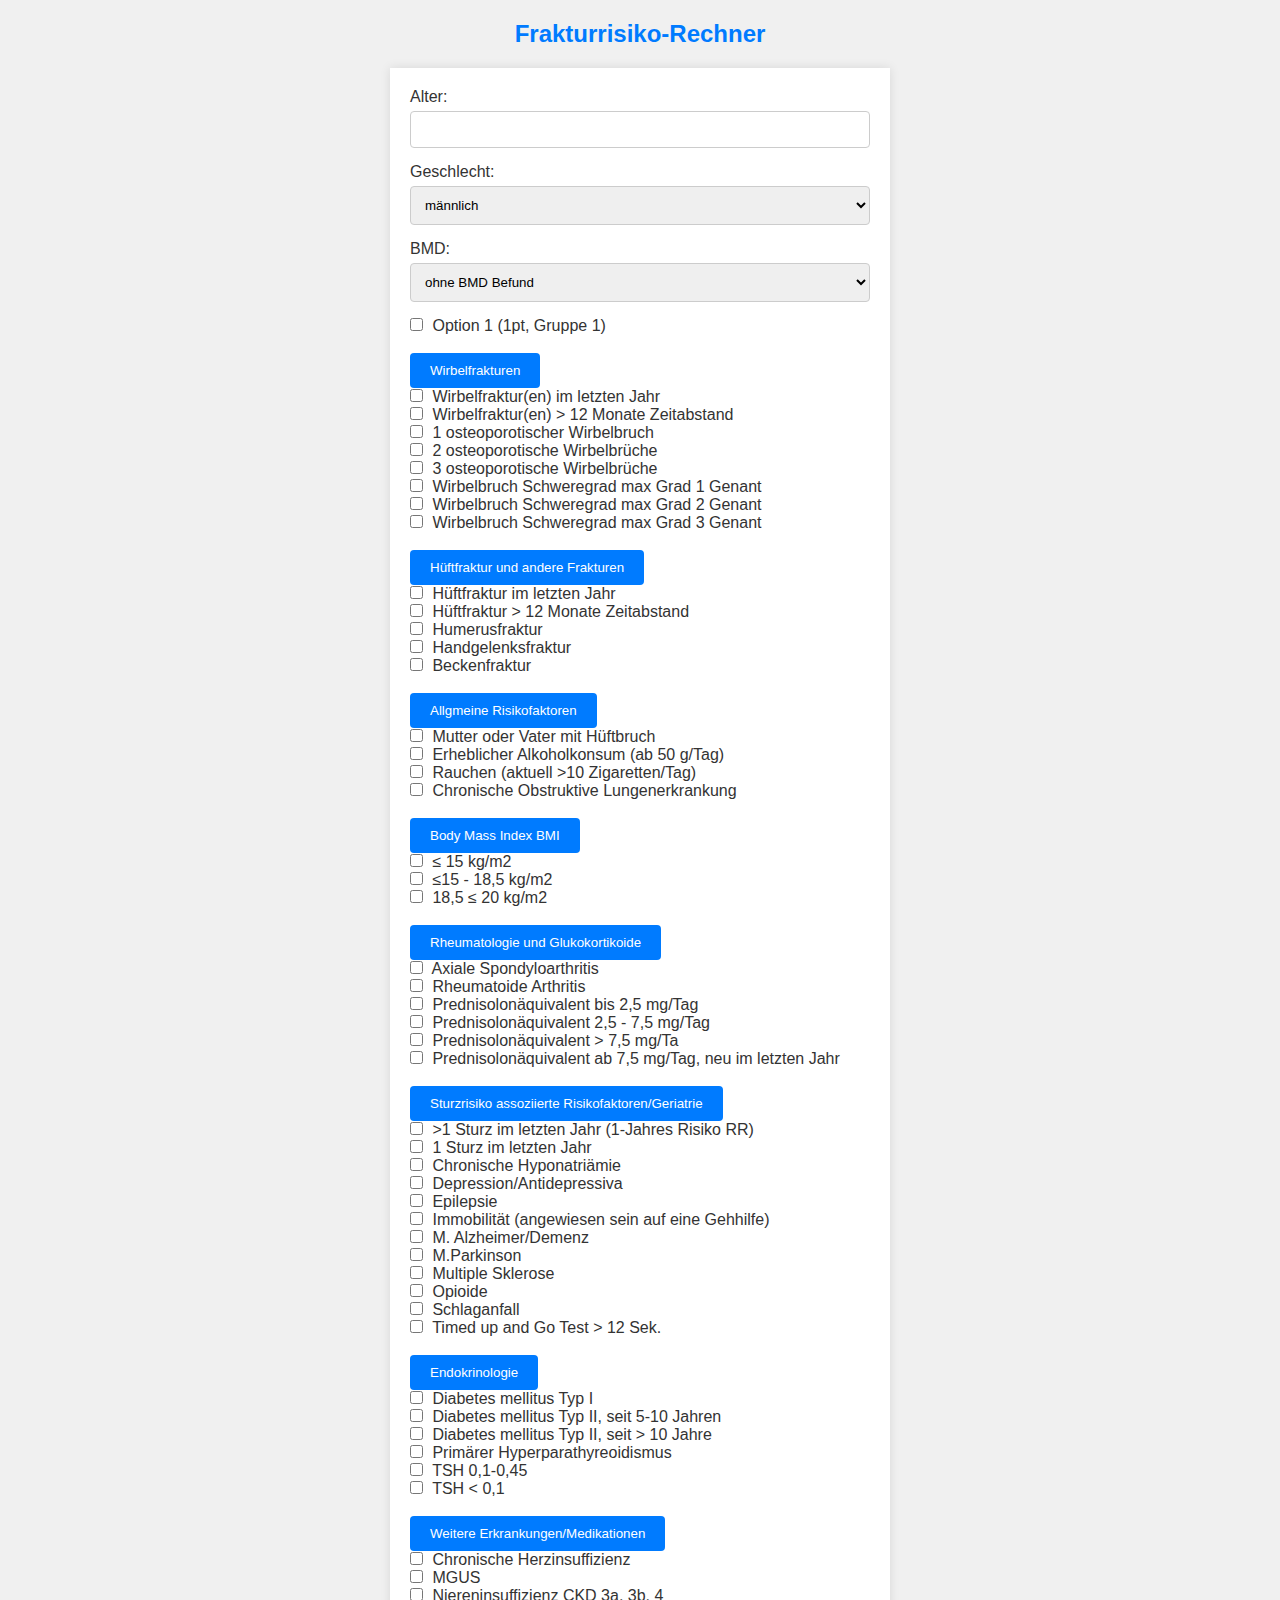
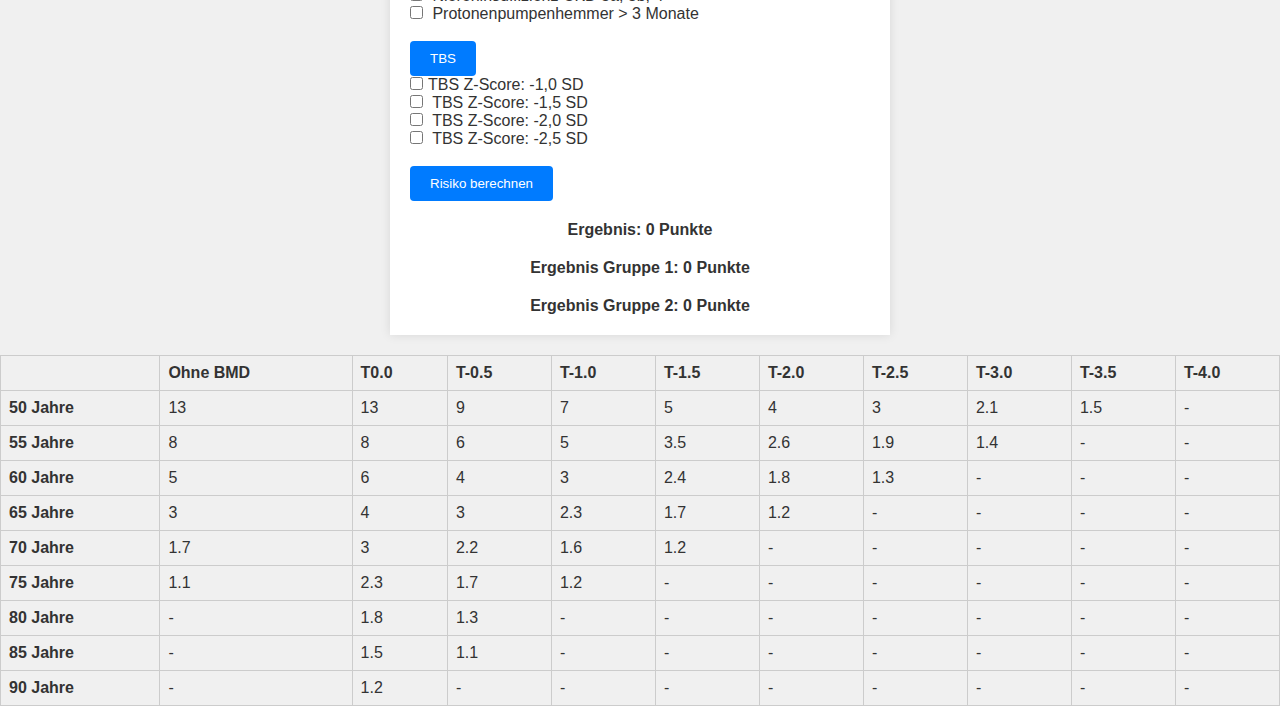
==== index.html @ 5275457f "initial commit" ====
<!DOCTYPE html>
<html lang="de">
<head>
    <meta charset="UTF-8">
    <meta name="viewport" content="width=device-width, initial-scale=1.0">
    <title>Frakturrisiko-Rechner</title>
    <link rel="stylesheet" href="styles/main.css">
    <script src="scripts/main.js"></script>
</head>
<body>
    <h1>Frakturrisiko-Rechner</h1>

    <form id="riskCalculator">
        <label for="age">Alter:</label>
        <input type="number" id="age" required><br>

        <label for="gender">Geschlecht:</label>
        <select id="gender" name="gender">
            <option value="male">männlich</option>
            <option value="female">weiblich</option>
        </select><br>

        <label for="BMD">BMD:</label>
        <select id="BMD" name="BMD">
            <option value="NA">ohne BMD Befund</option>
            <option value="0.0">T >0.0</option>
            <option value="-0.5">T -0.5</option>
            <option value="-1">T -1.0</option>
            <option value="-1.5">T -1.5</option>
            <option value="-2">T -2.0</option>
            <option value="-2.5">T -2.5</option>
            <option value="-3">T -3.0</option>
            <option value="-3.5">T -3.5</option>
            <option value="-4">T -4.0</option>
        </select><br>

        <input type="checkbox" data-points="1" data-group="1"> Option 1 (1pt, Gruppe 1) <br><br>

        <button type="button" onclick="toggleContainer('container1')">Wirbelfrakturen</button> <br>
        <div class="container" id="container1">
            <input type="checkbox" id="option1" data-points="2.9" data-group="1" > Wirbelfraktur(en) im letzten Jahr<br>
            <input type="checkbox" id="option?" data-points="?" data-group="1" > Wirbelfraktur(en) > 12 Monate Zeitabstand <br>
            <input type="checkbox" id="option2" data-points="2.0" data-group="1"> 1 osteoporotischer Wirbelbruch<br>
            <input type="checkbox" id="option3" data-points="2.9" data-group="1" > 2 osteoporotische Wirbelbrüche<br>
            <input type="checkbox" id="option4" data-points="5.0" data-group="1"> 3 osteoporotische Wirbelbrüche<br>
            <input type="checkbox" id="option5" data-points="2.0" data-group="1"> Wirbelbruch Schweregrad max Grad 1 Genant<br>
            <input type="checkbox" id="option6" data-points="2.9" data-group="1"> Wirbelbruch Schweregrad max Grad 2 Genant<br>
            <input type="checkbox" id="option7" data-points="5.0" data-group="1"> Wirbelbruch Schweregrad max Grad 3 Genant<br><br>
        </div>

        <button type="button" onclick="toggleContainer('container2')">Hüftfraktur und andere Frakturen</button> <br>
        <div class="container" id="container2">
            <input type="checkbox" id="option1" data-points="4.2" data-group="2" > Hüftfraktur im letzten Jahr<br>
            <input type="checkbox" id="option2" data-points="2.5" data-group="2" > Hüftfraktur > 12 Monate Zeitabstand<br>
            <input type="checkbox" id="option3" data-points="1.7" data-group="2" > Humerusfraktur<br>
            <input type="checkbox" id="option4" data-points="1.6" data-group="2" > Handgelenksfraktur<br>
            <input type="checkbox" id="option5" data-points="1.7" data-group="2" > Beckenfraktur<br><br>
        </div>

        <!-- ... Allgmeine Risikofaktoren ... -->
        <button type="button" onclick="toggleContainer('container3')">Allgmeine Risikofaktoren</button> <br>
        <div class="container" id="container3">
            <input type="checkbox" id="option1" data-points="12" data-group="3" > Mutter oder Vater mit Hüftbruch <br>
            <input type="checkbox" id="option2" data-points="1.9" data-group="3"  > Erheblicher Alkoholkonsum (ab 50 g/Tag)<br>
            <input type="checkbox" id="option3" data-points="1.5" data-group="3" > Rauchen (aktuell >10 Zigaretten/Tag) <br>
            <input type="checkbox" id="option4" data-points="1.3" data-group="3" > Chronische Obstruktive Lungenerkrankung<br><br>
        </div>

        <!-- ? -->
        <button type="button" onclick="toggleContainer('container4')">Body Mass Index BMI</button> <br>
        <div class="container" id="container4">
            <input type="checkbox" id="option5" data-points="2.2" data-group="4" > ≤ 15 kg/m2<br>
            <input type="checkbox" id="option6" data-points="1.7" data-group="4" > ≤15 - 18,5 kg/m2<br>
            <input type="checkbox" id="option7" data-points="1.3" data-group="4" > 18,5 ≤ 20 kg/m2<br><br>
        </div>

        <!-- ... Rheumatologie und Glukokortikoide ... -->
        <button type="button" onclick="toggleContainer('container5')">Rheumatologie und Glukokortikoide</button> <br>
        <div class="container" id="container5">
            <input type="checkbox" id="option1" data-points="1.6" data-group="5" > Axiale Spondyloarthritis <br>
            <input type="checkbox" id="option2" data-points="2.7" data-group="5" > Rheumatoide Arthritis<br>
            <input type="checkbox" id="option3" data-points="1.3" data-group="5" > Prednisolonäquivalent bis 2,5 mg/Tag <br>
            <input type="checkbox" id="option4" data-points="2.3" data-group="5" > Prednisolonäquivalent 2,5 - 7,5 mg/Tag <br>
            <input type="checkbox" id="option5" data-points="4.0" data-group="5" > Prednisolonäquivalent > 7,5 mg/Ta<br>
            <input type="checkbox" id="option6" data-points="4.9" data-group="5" > Prednisolonäquivalent ab 7,5 mg/Tag, neu im letzten Jahr<br><br>
        </div>

        <!-- ... Sturzrisiko assoziierte Risikofaktoren/Geriatrie ... -->
        <button type="button" onclick="toggleContainer('container6')">Sturzrisiko assoziierte Risikofaktoren/Geriatrie </button> <br>
        <div class="container" id="container6">
            <input type="checkbox" id="option1" data-points="1.9" data-group="6" > >1 Sturz im letzten Jahr (1-Jahres Risiko RR)  <br>
            <input type="checkbox" id="option2" data-points="1.6" data-group="6" > 1 Sturz im letzten Jahr<br>
            <input type="checkbox" id="option3" data-points="1.4" data-group="6" > Chronische Hyponatriämie<br>
            <input type="checkbox" id="option4" data-points="1.3" data-group="6" > Depression/Antidepressiva<br>
            <input type="checkbox" id="option5" data-points="1.2" data-group="6" > Epilepsie <br>
            <input type="checkbox" id="option6" data-points="1.7" data-group="6" > Immobilität (angewiesen sein auf eine Gehhilfe)<br>
            <input type="checkbox" id="option7" data-points="1.6" data-group="6" > M. Alzheimer/Demenz<br>
            <input type="checkbox" id="option8" data-points="1.7" data-group="6" > M.Parkinson<br>
            <input type="checkbox" id="option9" data-points="2.1" data-group="6" > Multiple Sklerose<br>
            <input type="checkbox" id="option10" data-points="1.4" data-group="6" > Opioide<br>
            <input type="checkbox" id="option10" data-points="1.6" data-group="6" > Schlaganfall <br>
            <input type="checkbox" id="option10" data-points="1.8" data-group="6" > Timed up and Go Test > 12 Sek. <br><br>
        </div>

        <!-- ... Endokrinologie ... -->
        <button type="button" onclick="toggleContainer('container7')">Endokrinologie</button> <br>
        <div class="container" id="container7">
            <input type="checkbox" id="option1" data-points="2.5" data-group="7" > Diabetes mellitus Typ I <br>
            <input type="checkbox" id="option2" data-points="1.2" data-group="7" > Diabetes mellitus Typ II, seit 5-10 Jahren<br>
            <input type="checkbox" id="option3" data-points="1.6" data-group="7" > Diabetes mellitus Typ II, seit > 10 Jahre<br>
            <input type="checkbox" id="option4" data-points="2.2" data-group="7" > Primärer Hyperparathyreoidismus<br>
            <input type="checkbox" id="option5" data-points="2.7" data-group="7" > TSH 0,1-0,45<br>
            <input type="checkbox" id="option6" data-points="1.7" data-group="7" > TSH &lt; 0,1<br><br>
        </div>


        <!-- ... Weitere Erkrankungen/Medikationen ... -->
        <button type="button" onclick="toggleContainer('container8')">Weitere Erkrankungen/Medikationen</button> <br>
        <div class="container" id="container8">
            <input type="checkbox" id="option1" data-points="1.5" data-group="8" > Chronische Herzinsuffizienz <br>
            <input type="checkbox" id="option2" data-points="2.0" data-group="8" > MGUS <br>
            <input type="checkbox" id="option3" data-points="1.6" data-group="8" > Niereninsuffizienz CKD 3a, 3b, 4<br>
            <input type="checkbox" id="option4" data-points="1.4" data-group="8" > Protonenpumpenhemmer > 3 Monate<br><br>
        </div>

        <!-- ... TBS ... -->
        <button type="button" onclick="toggleContainer('container9')">TBS</button> <br>
        <div class="container" id="container9">
            <input type="checkbox" id="option1" data-points="1.3" data-group="9" >TBS Z-Score: -1,0 SD <br>
            <input type="checkbox" id="option2" data-points="1.4" data-group="9" > TBS Z-Score: -1,5 SD <br>
            <input type="checkbox" id="option3" data-points="1.6" data-group="9" > TBS Z-Score: -2,0 SD<br>
            <input type="checkbox" id="option4" data-points="1.8" data-group="9" > TBS Z-Score: -2,5 SD <br><br>
        </div>

        <button type="button" onclick="updatePoints()">Risiko berechnen</button>
        <p>Ergebnis: <span id="resultSpan">0</span> Punkte</p>

        <p>Ergebnis Gruppe 1: <span id="resultSpan1">0</span> Punkte</p>
        <p>Ergebnis Gruppe 2: <span id="resultSpan2">0</span> Punkte</p>

    </form>

    <table id="matrixTable" border="1">
        <!-- Hier wird Ihre Matrix eingefügt -->
    </table>
</body>
</html>
---- styles/main.css ----
/* Resetting default browser styles for consistency */
body, h1, p, form, label, select, input, button {
    margin: 0;
    padding: 0;
    box-sizing: border-box;
}

/* Set a background color and font for the entire page */
body {
    font-family: Arial, sans-serif;
    background-color: #f0f0f0;
    color: #333;
}

/* Style the header (h1) */
h1 {
    font-size: 24px;
    color: #007bff;
    padding: 20px;
    text-align: center;
}

/* Style the form container */
form {
    max-width: 500px;
    margin: 0 auto;
    padding: 20px;
    background-color: #fff;
    box-shadow: 0 0 10px rgba(0, 0, 0, 0.1);
}

/* Style labels for form elements */
label {
    display: block;
    margin-bottom: 5px;
}

/* Style form inputs */
input[type="number"],
select {
    width: 100%;
    padding: 10px;
    margin-bottom: 15px;
    border: 1px solid #ccc;
    border-radius: 4px;
}

/* Style checkboxes and their labels */
input[type="checkbox"] {
    margin-right: 5px;
}

/* Style buttons */
button {
    background-color: #007bff;
    color: #fff;
    padding: 10px 20px;
    border: none;
    border-radius: 4px;
    cursor: pointer;
}

/* Style the result paragraph */
p {
    font-weight: bold;
    text-align: center;
    margin-top: 20px;
}

/* Style the table */
table {
    width: 100%;
    border-collapse: collapse;
    margin-top: 20px;
}

table, th, td {
    border: 1px solid #ccc;
}

th, td {
    padding: 8px;
    text-align: left;
}
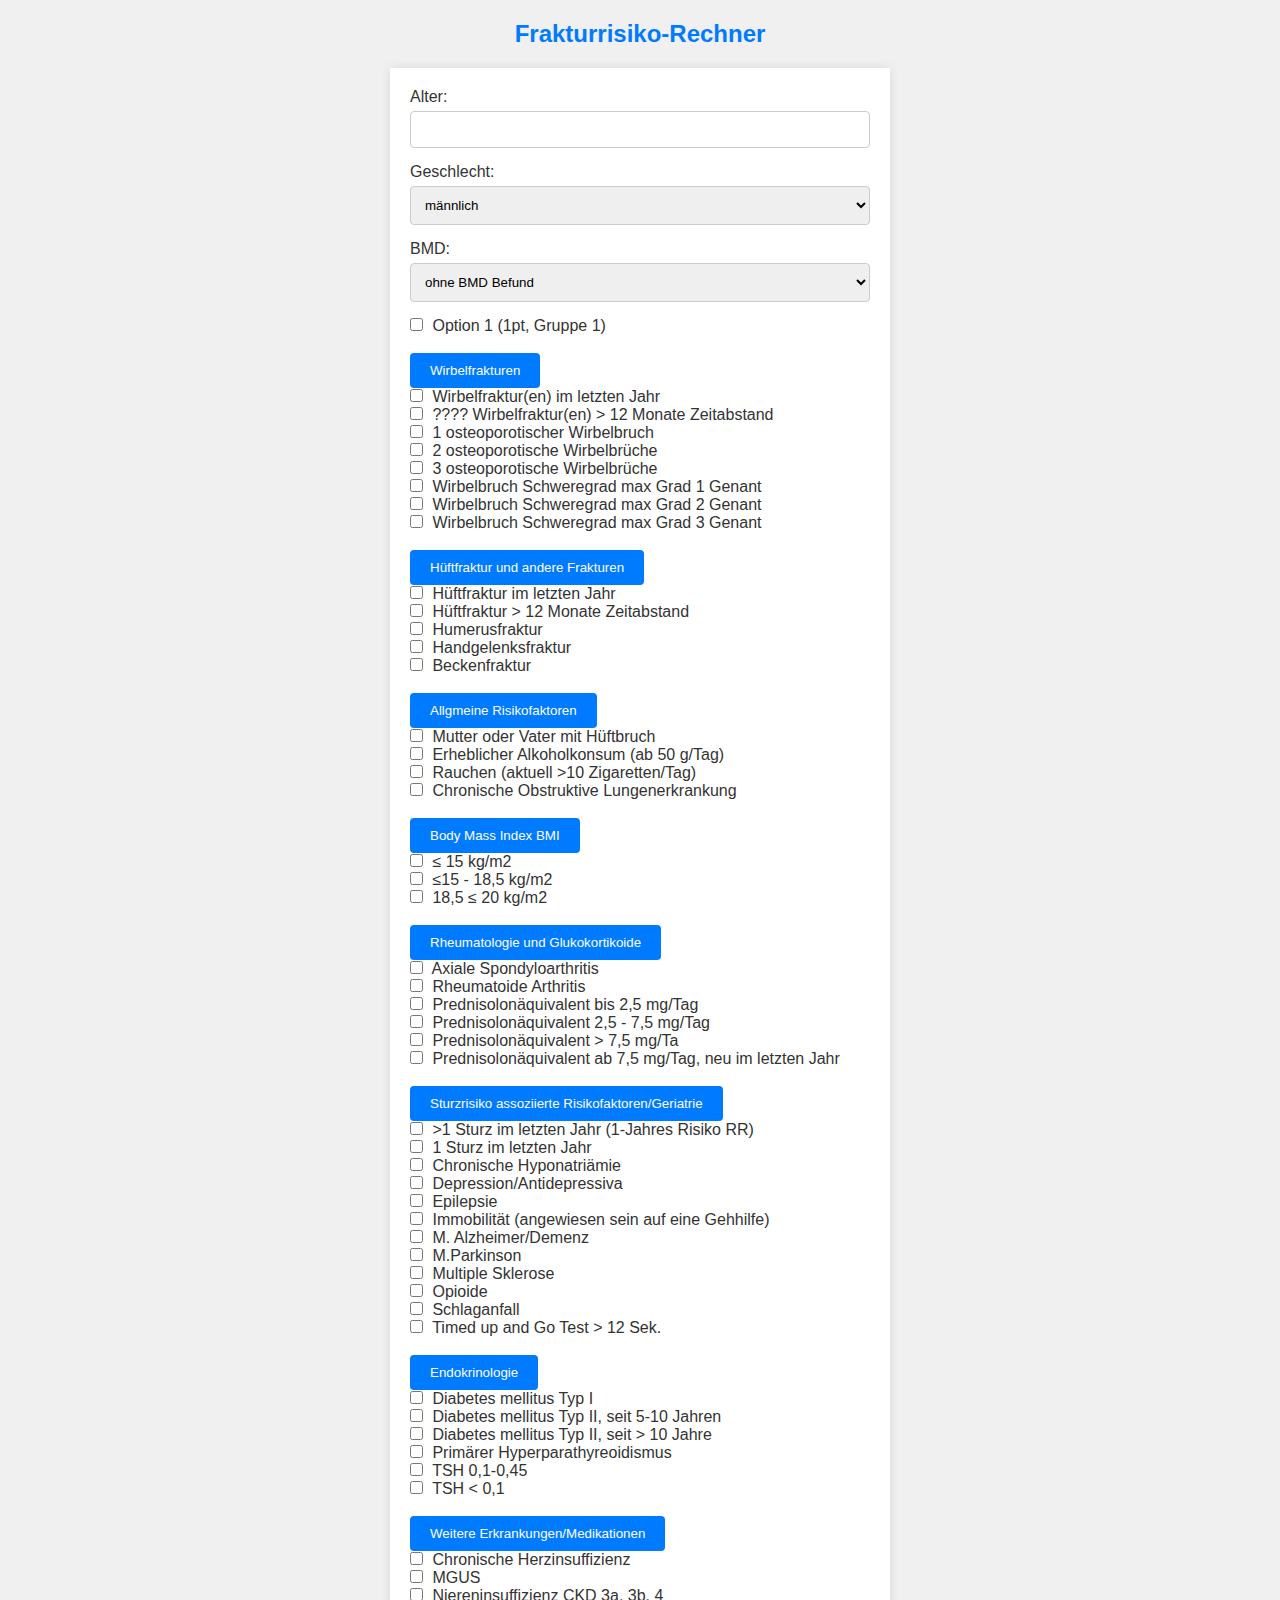
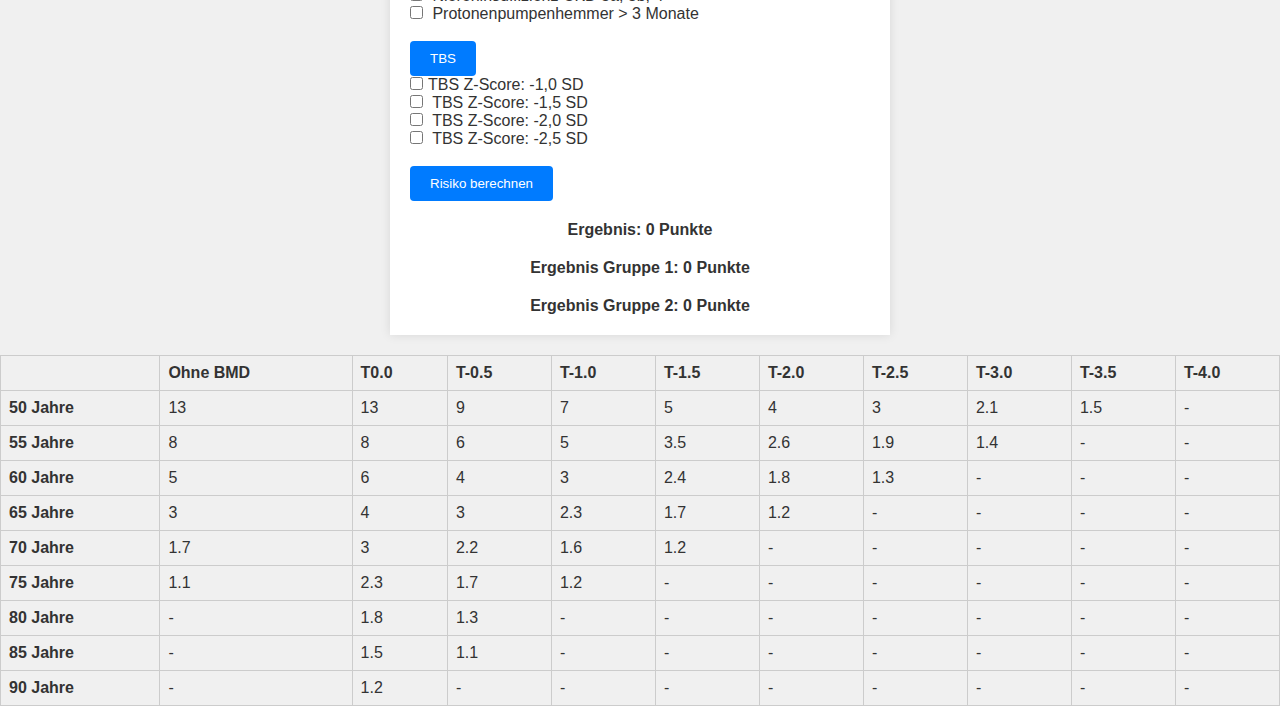
==== commit 8de41a77: "simplified id and data-group" ====
--- a/index.html
+++ b/index.html
@@ -37,99 +37,99 @@
         <input type="checkbox" data-points="1" data-group="1"> Option 1 (1pt, Gruppe 1) <br><br>
 
         <button type="button" onclick="toggleContainer('container1')">Wirbelfrakturen</button> <br>
-        <div class="container" id="container1">
-            <input type="checkbox" id="option1" data-points="2.9" data-group="1" > Wirbelfraktur(en) im letzten Jahr<br>
-            <input type="checkbox" id="option?" data-points="?" data-group="1" > Wirbelfraktur(en) > 12 Monate Zeitabstand <br>
-            <input type="checkbox" id="option2" data-points="2.0" data-group="1"> 1 osteoporotischer Wirbelbruch<br>
-            <input type="checkbox" id="option3" data-points="2.9" data-group="1" > 2 osteoporotische Wirbelbrüche<br>
-            <input type="checkbox" id="option4" data-points="5.0" data-group="1"> 3 osteoporotische Wirbelbrüche<br>
-            <input type="checkbox" id="option5" data-points="2.0" data-group="1"> Wirbelbruch Schweregrad max Grad 1 Genant<br>
-            <input type="checkbox" id="option6" data-points="2.9" data-group="1"> Wirbelbruch Schweregrad max Grad 2 Genant<br>
-            <input type="checkbox" id="option7" data-points="5.0" data-group="1"> Wirbelbruch Schweregrad max Grad 3 Genant<br><br>
+        <div class="container" id="container1" data-group="1">
+            <input type="checkbox" data-points="2.9" > Wirbelfraktur(en) im letzten Jahr<br>
+            <input type="checkbox" data-points="0.0" > ???? Wirbelfraktur(en) > 12 Monate Zeitabstand <br>
+            <input type="checkbox" data-points="2.0" > 1 osteoporotischer Wirbelbruch<br>
+            <input type="checkbox" data-points="2.9"  > 2 osteoporotische Wirbelbrüche<br>
+            <input type="checkbox" data-points="5.0" > 3 osteoporotische Wirbelbrüche<br>
+            <input type="checkbox" data-points="2.0" > Wirbelbruch Schweregrad max Grad 1 Genant<br>
+            <input type="checkbox" data-points="2.9" > Wirbelbruch Schweregrad max Grad 2 Genant<br>
+            <input type="checkbox" data-points="5.0" > Wirbelbruch Schweregrad max Grad 3 Genant<br><br>
         </div>
 
         <button type="button" onclick="toggleContainer('container2')">Hüftfraktur und andere Frakturen</button> <br>
-        <div class="container" id="container2">
-            <input type="checkbox" id="option1" data-points="4.2" data-group="2" > Hüftfraktur im letzten Jahr<br>
-            <input type="checkbox" id="option2" data-points="2.5" data-group="2" > Hüftfraktur > 12 Monate Zeitabstand<br>
-            <input type="checkbox" id="option3" data-points="1.7" data-group="2" > Humerusfraktur<br>
-            <input type="checkbox" id="option4" data-points="1.6" data-group="2" > Handgelenksfraktur<br>
-            <input type="checkbox" id="option5" data-points="1.7" data-group="2" > Beckenfraktur<br><br>
+        <div class="container" id="container2" data-group="2">
+            <input type="checkbox" id="option1" data-points="4.2" > Hüftfraktur im letzten Jahr<br>
+            <input type="checkbox" id="option2" data-points="2.5" > Hüftfraktur > 12 Monate Zeitabstand<br>
+            <input type="checkbox" id="option3" data-points="1.7" > Humerusfraktur<br>
+            <input type="checkbox" id="option4" data-points="1.6" > Handgelenksfraktur<br>
+            <input type="checkbox" id="option5" data-points="1.7" > Beckenfraktur<br><br>
         </div>
 
         <!-- ... Allgmeine Risikofaktoren ... -->
         <button type="button" onclick="toggleContainer('container3')">Allgmeine Risikofaktoren</button> <br>
-        <div class="container" id="container3">
-            <input type="checkbox" id="option1" data-points="12" data-group="3" > Mutter oder Vater mit Hüftbruch <br>
-            <input type="checkbox" id="option2" data-points="1.9" data-group="3"  > Erheblicher Alkoholkonsum (ab 50 g/Tag)<br>
-            <input type="checkbox" id="option3" data-points="1.5" data-group="3" > Rauchen (aktuell >10 Zigaretten/Tag) <br>
-            <input type="checkbox" id="option4" data-points="1.3" data-group="3" > Chronische Obstruktive Lungenerkrankung<br><br>
+        <div class="container" id="container3" data-group="3">
+            <input type="checkbox" data-points="12.0" > Mutter oder Vater mit Hüftbruch <br>
+            <input type="checkbox" data-points="1.9" > Erheblicher Alkoholkonsum (ab 50 g/Tag)<br>
+            <input type="checkbox" data-points="1.5" > Rauchen (aktuell >10 Zigaretten/Tag) <br>
+            <input type="checkbox" data-points="1.3" > Chronische Obstruktive Lungenerkrankung<br><br>
         </div>
 
         <!-- ? -->
         <button type="button" onclick="toggleContainer('container4')">Body Mass Index BMI</button> <br>
-        <div class="container" id="container4">
-            <input type="checkbox" id="option5" data-points="2.2" data-group="4" > ≤ 15 kg/m2<br>
-            <input type="checkbox" id="option6" data-points="1.7" data-group="4" > ≤15 - 18,5 kg/m2<br>
-            <input type="checkbox" id="option7" data-points="1.3" data-group="4" > 18,5 ≤ 20 kg/m2<br><br>
+        <div class="container" id="container4" data-group="4">
+            <input type="checkbox" data-points="2.2" > ≤ 15 kg/m2<br>
+            <input type="checkbox" data-points="1.7" > ≤15 - 18,5 kg/m2<br>
+            <input type="checkbox" data-points="1.3" > 18,5 ≤ 20 kg/m2<br><br>
         </div>
 
         <!-- ... Rheumatologie und Glukokortikoide ... -->
         <button type="button" onclick="toggleContainer('container5')">Rheumatologie und Glukokortikoide</button> <br>
-        <div class="container" id="container5">
-            <input type="checkbox" id="option1" data-points="1.6" data-group="5" > Axiale Spondyloarthritis <br>
-            <input type="checkbox" id="option2" data-points="2.7" data-group="5" > Rheumatoide Arthritis<br>
-            <input type="checkbox" id="option3" data-points="1.3" data-group="5" > Prednisolonäquivalent bis 2,5 mg/Tag <br>
-            <input type="checkbox" id="option4" data-points="2.3" data-group="5" > Prednisolonäquivalent 2,5 - 7,5 mg/Tag <br>
-            <input type="checkbox" id="option5" data-points="4.0" data-group="5" > Prednisolonäquivalent > 7,5 mg/Ta<br>
-            <input type="checkbox" id="option6" data-points="4.9" data-group="5" > Prednisolonäquivalent ab 7,5 mg/Tag, neu im letzten Jahr<br><br>
+        <div class="container" id="container5" data-group="5">
+            <input type="checkbox" data-points="1.6" > Axiale Spondyloarthritis <br>
+            <input type="checkbox" data-points="2.7" > Rheumatoide Arthritis<br>
+            <input type="checkbox" data-points="1.3" > Prednisolonäquivalent bis 2,5 mg/Tag <br>
+            <input type="checkbox" data-points="2.3" > Prednisolonäquivalent 2,5 - 7,5 mg/Tag <br>
+            <input type="checkbox" data-points="4.0" > Prednisolonäquivalent > 7,5 mg/Ta<br>
+            <input type="checkbox" data-points="4.9" > Prednisolonäquivalent ab 7,5 mg/Tag, neu im letzten Jahr<br><br>
         </div>
 
         <!-- ... Sturzrisiko assoziierte Risikofaktoren/Geriatrie ... -->
         <button type="button" onclick="toggleContainer('container6')">Sturzrisiko assoziierte Risikofaktoren/Geriatrie </button> <br>
-        <div class="container" id="container6">
-            <input type="checkbox" id="option1" data-points="1.9" data-group="6" > >1 Sturz im letzten Jahr (1-Jahres Risiko RR)  <br>
-            <input type="checkbox" id="option2" data-points="1.6" data-group="6" > 1 Sturz im letzten Jahr<br>
-            <input type="checkbox" id="option3" data-points="1.4" data-group="6" > Chronische Hyponatriämie<br>
-            <input type="checkbox" id="option4" data-points="1.3" data-group="6" > Depression/Antidepressiva<br>
-            <input type="checkbox" id="option5" data-points="1.2" data-group="6" > Epilepsie <br>
-            <input type="checkbox" id="option6" data-points="1.7" data-group="6" > Immobilität (angewiesen sein auf eine Gehhilfe)<br>
-            <input type="checkbox" id="option7" data-points="1.6" data-group="6" > M. Alzheimer/Demenz<br>
-            <input type="checkbox" id="option8" data-points="1.7" data-group="6" > M.Parkinson<br>
-            <input type="checkbox" id="option9" data-points="2.1" data-group="6" > Multiple Sklerose<br>
-            <input type="checkbox" id="option10" data-points="1.4" data-group="6" > Opioide<br>
-            <input type="checkbox" id="option10" data-points="1.6" data-group="6" > Schlaganfall <br>
-            <input type="checkbox" id="option10" data-points="1.8" data-group="6" > Timed up and Go Test > 12 Sek. <br><br>
+        <div class="container" id="container6" data-group="6">
+            <input type="checkbox" data-points="1.9" > >1 Sturz im letzten Jahr (1-Jahres Risiko RR)  <br>
+            <input type="checkbox" data-points="1.6" > 1 Sturz im letzten Jahr<br>
+            <input type="checkbox" data-points="1.4" > Chronische Hyponatriämie<br>
+            <input type="checkbox" data-points="1.3" > Depression/Antidepressiva<br>
+            <input type="checkbox" data-points="1.2" > Epilepsie <br>
+            <input type="checkbox" data-points="1.7" > Immobilität (angewiesen sein auf eine Gehhilfe)<br>
+            <input type="checkbox" data-points="1.6" > M. Alzheimer/Demenz<br>
+            <input type="checkbox" data-points="1.7" > M.Parkinson<br>
+            <input type="checkbox" data-points="2.1" > Multiple Sklerose<br>
+            <input type="checkbox"  data-points="1.4" > Opioide<br>
+            <input type="checkbox"  data-points="1.6" > Schlaganfall <br>
+            <input type="checkbox"  data-points="1.8" > Timed up and Go Test > 12 Sek. <br><br>
         </div>
 
         <!-- ... Endokrinologie ... -->
         <button type="button" onclick="toggleContainer('container7')">Endokrinologie</button> <br>
-        <div class="container" id="container7">
-            <input type="checkbox" id="option1" data-points="2.5" data-group="7" > Diabetes mellitus Typ I <br>
-            <input type="checkbox" id="option2" data-points="1.2" data-group="7" > Diabetes mellitus Typ II, seit 5-10 Jahren<br>
-            <input type="checkbox" id="option3" data-points="1.6" data-group="7" > Diabetes mellitus Typ II, seit > 10 Jahre<br>
-            <input type="checkbox" id="option4" data-points="2.2" data-group="7" > Primärer Hyperparathyreoidismus<br>
-            <input type="checkbox" id="option5" data-points="2.7" data-group="7" > TSH 0,1-0,45<br>
-            <input type="checkbox" id="option6" data-points="1.7" data-group="7" > TSH &lt; 0,1<br><br>
+        <div class="container" id="container7" data-group="7">
+            <input type="checkbox" data-points="2.5" > Diabetes mellitus Typ I <br>
+            <input type="checkbox" data-points="1.2" > Diabetes mellitus Typ II, seit 5-10 Jahren<br>
+            <input type="checkbox" data-points="1.6" > Diabetes mellitus Typ II, seit > 10 Jahre<br>
+            <input type="checkbox" data-points="2.2" > Primärer Hyperparathyreoidismus<br>
+            <input type="checkbox" data-points="2.7" > TSH 0,1-0,45<br>
+            <input type="checkbox" data-points="1.7" > TSH &lt; 0,1<br><br>
         </div>
 
 
         <!-- ... Weitere Erkrankungen/Medikationen ... -->
         <button type="button" onclick="toggleContainer('container8')">Weitere Erkrankungen/Medikationen</button> <br>
-        <div class="container" id="container8">
-            <input type="checkbox" id="option1" data-points="1.5" data-group="8" > Chronische Herzinsuffizienz <br>
-            <input type="checkbox" id="option2" data-points="2.0" data-group="8" > MGUS <br>
-            <input type="checkbox" id="option3" data-points="1.6" data-group="8" > Niereninsuffizienz CKD 3a, 3b, 4<br>
-            <input type="checkbox" id="option4" data-points="1.4" data-group="8" > Protonenpumpenhemmer > 3 Monate<br><br>
+        <div class="container" id="container8" data-group="8">
+            <input type="checkbox" data-points="1.5" > Chronische Herzinsuffizienz <br>
+            <input type="checkbox" data-points="2.0" > MGUS <br>
+            <input type="checkbox" data-points="1.6" > Niereninsuffizienz CKD 3a, 3b, 4<br>
+            <input type="checkbox" data-points="1.4" > Protonenpumpenhemmer > 3 Monate<br><br>
         </div>
 
         <!-- ... TBS ... -->
         <button type="button" onclick="toggleContainer('container9')">TBS</button> <br>
-        <div class="container" id="container9">
-            <input type="checkbox" id="option1" data-points="1.3" data-group="9" >TBS Z-Score: -1,0 SD <br>
-            <input type="checkbox" id="option2" data-points="1.4" data-group="9" > TBS Z-Score: -1,5 SD <br>
-            <input type="checkbox" id="option3" data-points="1.6" data-group="9" > TBS Z-Score: -2,0 SD<br>
-            <input type="checkbox" id="option4" data-points="1.8" data-group="9" > TBS Z-Score: -2,5 SD <br><br>
+        <div class="container" id="container9" data-group="9">
+            <input type="checkbox" data-points="1.3" >TBS Z-Score: -1,0 SD <br>
+            <input type="checkbox" data-points="1.4" > TBS Z-Score: -1,5 SD <br>
+            <input type="checkbox" data-points="1.6" > TBS Z-Score: -2,0 SD<br>
+            <input type="checkbox" data-points="1.8" > TBS Z-Score: -2,5 SD <br><br>
         </div>
 
         <button type="button" onclick="updatePoints()">Risiko berechnen</button>
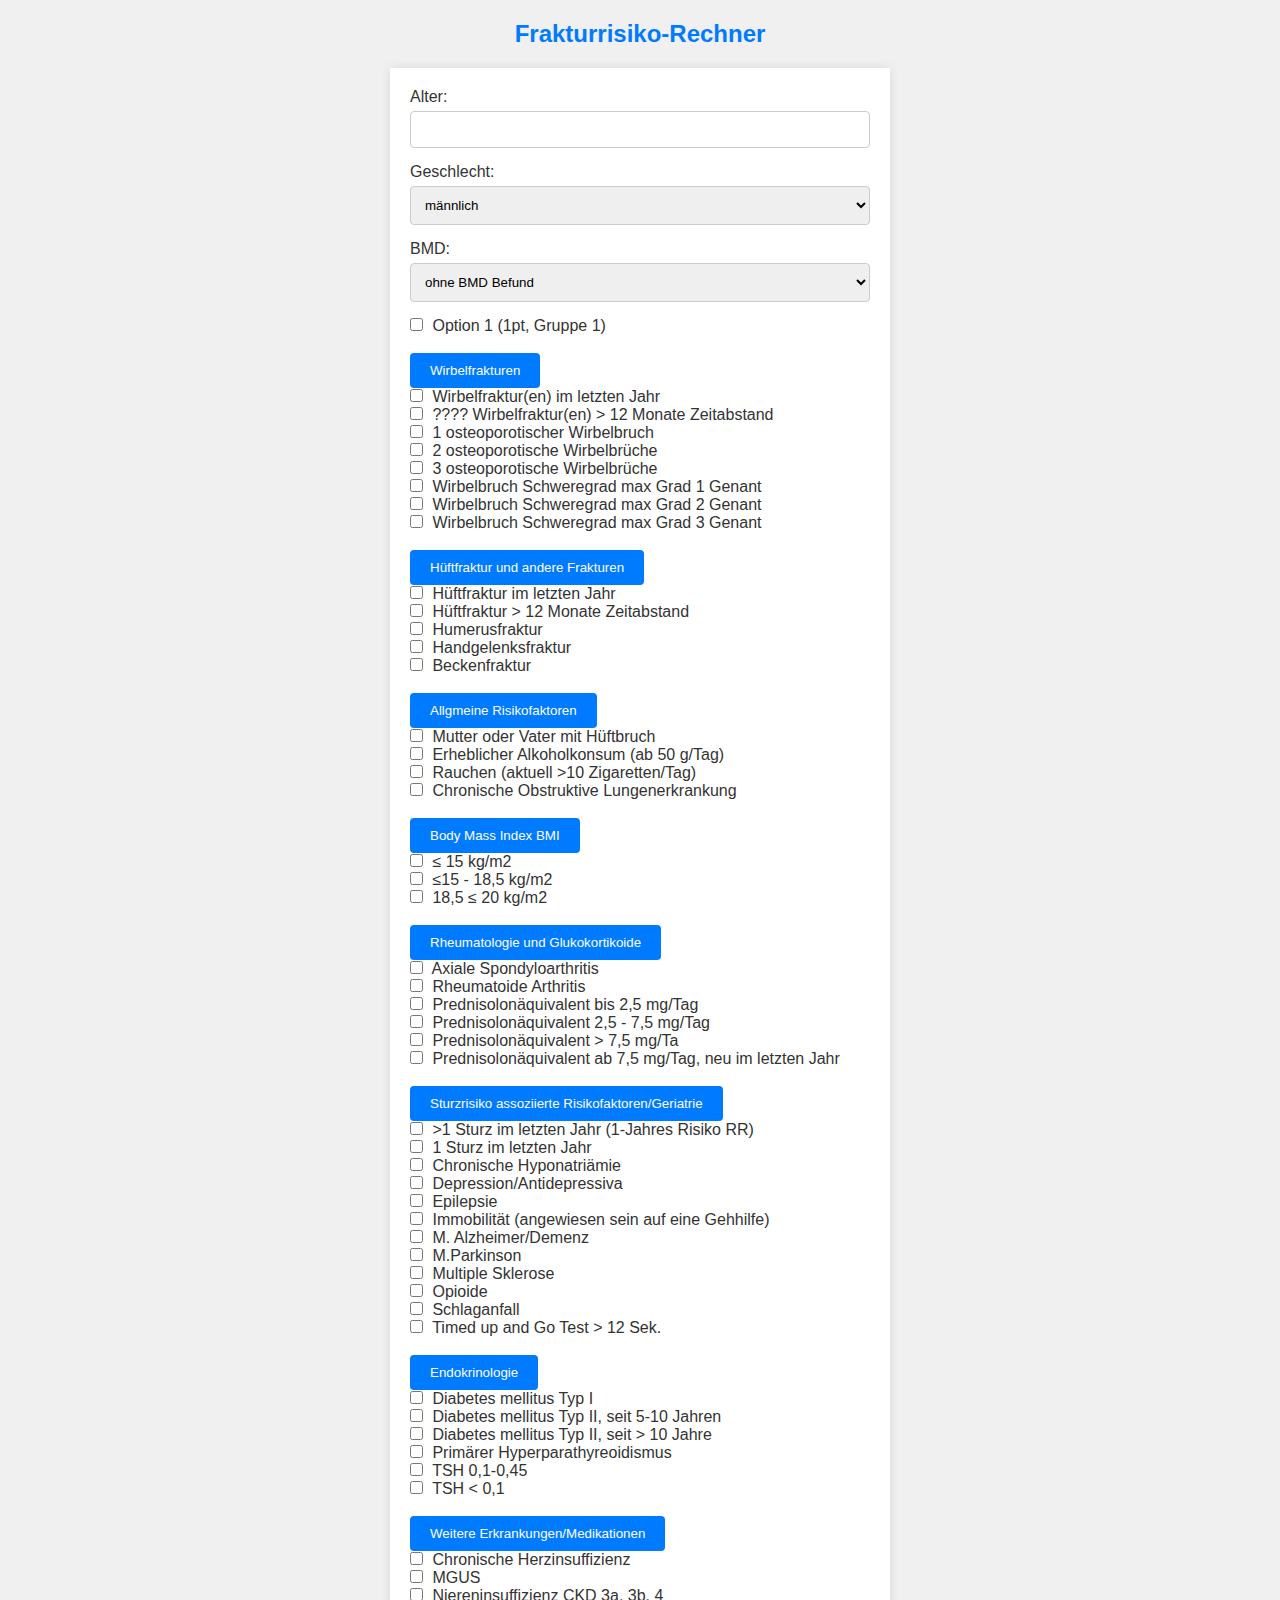
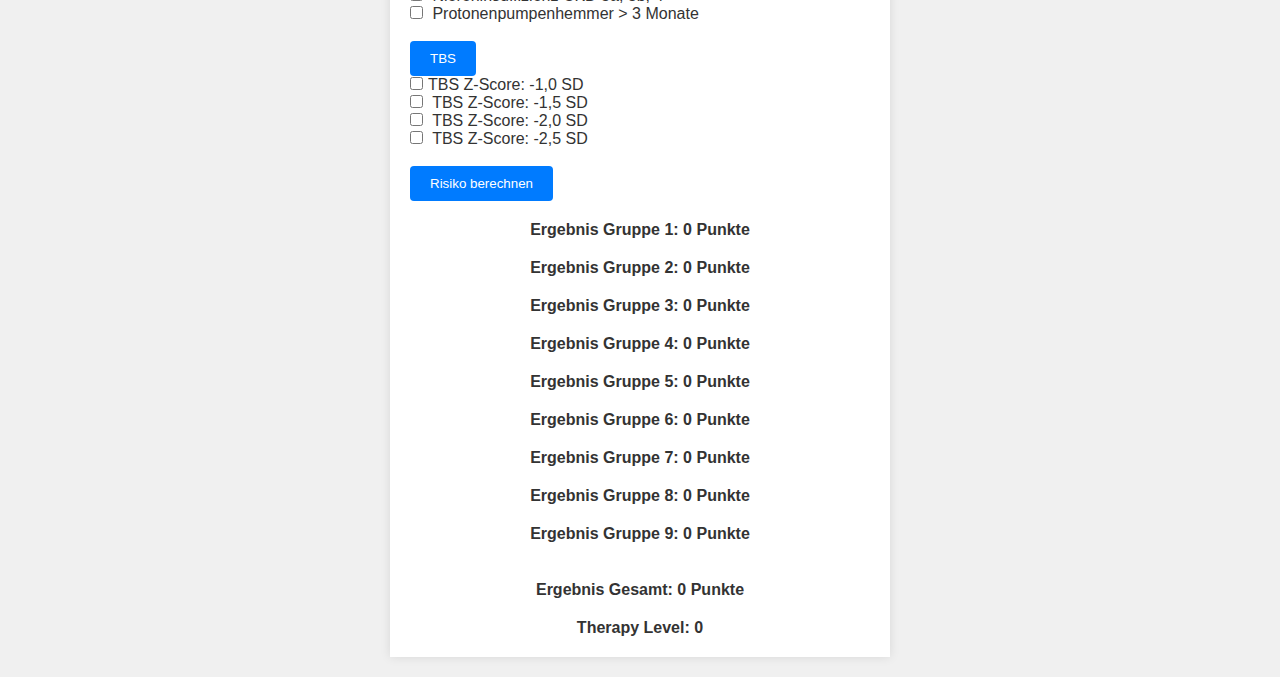
==== commit 10c547a1: "display recommended therapy" ====
--- a/index.html
+++ b/index.html
@@ -22,16 +22,16 @@
 
         <label for="BMD">BMD:</label>
         <select id="BMD" name="BMD">
-            <option value="NA">ohne BMD Befund</option>
-            <option value="0.0">T >0.0</option>
-            <option value="-0.5">T -0.5</option>
-            <option value="-1">T -1.0</option>
-            <option value="-1.5">T -1.5</option>
-            <option value="-2">T -2.0</option>
-            <option value="-2.5">T -2.5</option>
-            <option value="-3">T -3.0</option>
-            <option value="-3.5">T -3.5</option>
-            <option value="-4">T -4.0</option>
+            <option value="T NA">ohne BMD Befund</option>
+            <option value="T >0.0">T >0.0</option>
+            <option value="T -0.5">T -0.5</option>
+            <option value="T -1.0">T -1.0</option>
+            <option value="T -1.5">T -1.5</option>
+            <option value="T -2.0">T -2.0</option>
+            <option value="T -2.5">T -2.5</option>
+            <option value="T -3.0">T -3.0</option>
+            <option value="T -3.5">T -3.5</option>
+            <option value="T -4.0">T -4.0</option>
         </select><br>
 
         <input type="checkbox" data-points="1" data-group="1"> Option 1 (1pt, Gruppe 1) <br><br>
@@ -132,11 +132,19 @@
             <input type="checkbox" data-points="1.8" > TBS Z-Score: -2,5 SD <br><br>
         </div>
 
-        <button type="button" onclick="updatePoints()">Risiko berechnen</button>
-        <p>Ergebnis: <span id="resultSpan">0</span> Punkte</p>
+        <button type="button" onclick="update()">Risiko berechnen</button>
 
         <p>Ergebnis Gruppe 1: <span id="resultSpan1">0</span> Punkte</p>
         <p>Ergebnis Gruppe 2: <span id="resultSpan2">0</span> Punkte</p>
+        <p>Ergebnis Gruppe 3: <span id="resultSpan3">0</span> Punkte</p>
+        <p>Ergebnis Gruppe 4: <span id="resultSpan4">0</span> Punkte</p>
+        <p>Ergebnis Gruppe 5: <span id="resultSpan5">0</span> Punkte</p>
+        <p>Ergebnis Gruppe 6: <span id="resultSpan6">0</span> Punkte</p>
+        <p>Ergebnis Gruppe 7: <span id="resultSpan7">0</span> Punkte</p>
+        <p>Ergebnis Gruppe 8: <span id="resultSpan8">0</span> Punkte</p>
+        <p>Ergebnis Gruppe 9: <span id="resultSpan9">0</span> Punkte</p> <br>
+        <p>Ergebnis Gesamt: <span id="resultSpanTotal">0</span> Punkte</p>
+        <p>Therapy Level: <span id="therapyLevel">0</span> </p>
 
     </form>
 
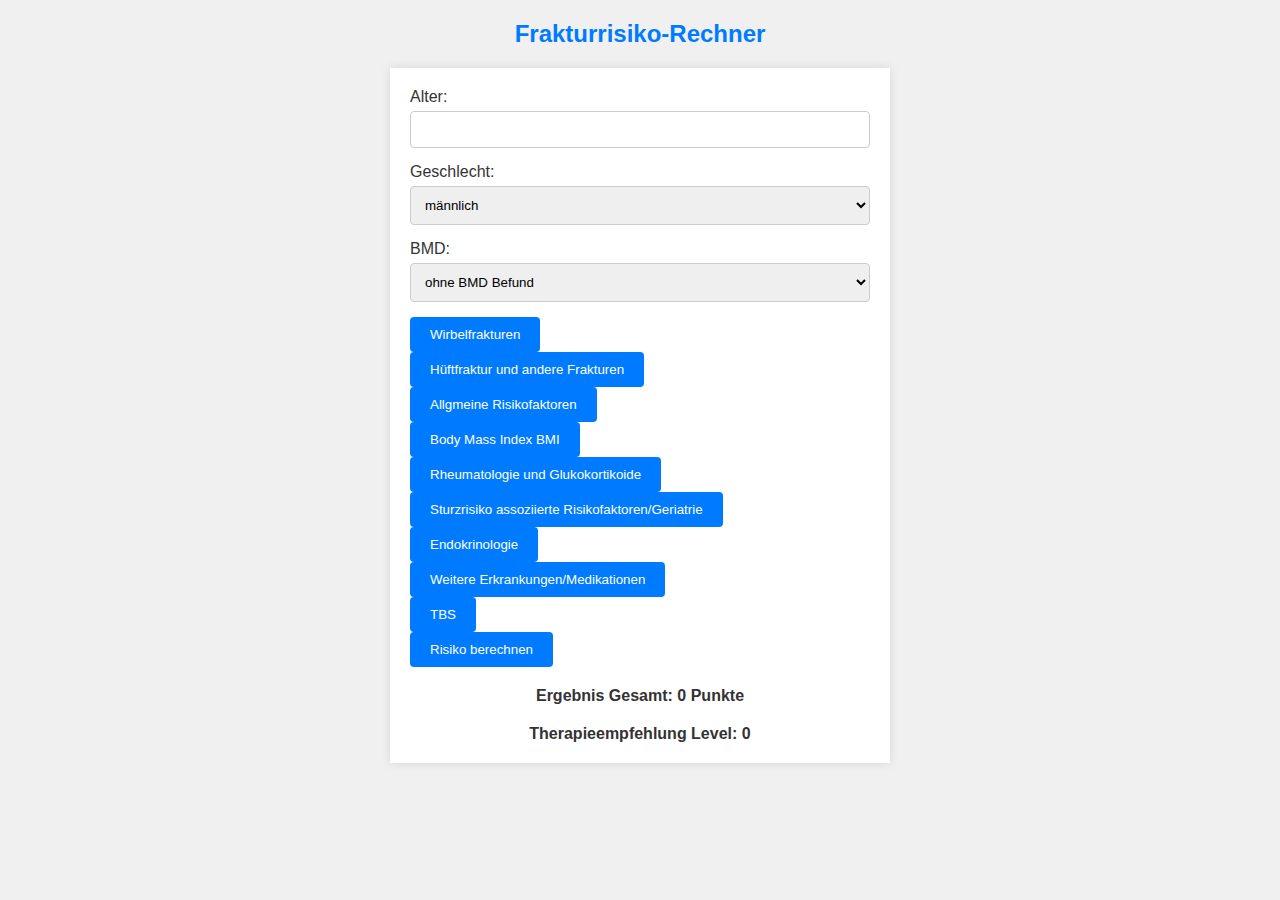
==== commit 4d8d99a7: "fixed bugs" ====
--- a/index.html
+++ b/index.html
@@ -13,6 +13,14 @@
     <form id="riskCalculator">
         <label for="age">Alter:</label>
         <input type="number" id="age" required><br>
+
+        <script>
+            document.getElementById('age').addEventListener('keydown', function(event) {
+                if (event.key === 'Enter') {
+                    event.preventDefault();
+                }
+            });
+        </script>
 
         <label for="gender">Geschlecht:</label>
         <select id="gender" name="gender">
@@ -34,12 +42,11 @@
             <option value="T -4.0">T -4.0</option>
         </select><br>
 
-        <input type="checkbox" data-points="1" data-group="1"> Option 1 (1pt, Gruppe 1) <br><br>
 
         <button type="button" onclick="toggleContainer('container1')">Wirbelfrakturen</button> <br>
-        <div class="container" id="container1" data-group="1">
+        <div class="container" id="container1" data-group="1" style="display: none;">
             <input type="checkbox" data-points="2.9" > Wirbelfraktur(en) im letzten Jahr<br>
-            <input type="checkbox" data-points="0.0" > ???? Wirbelfraktur(en) > 12 Monate Zeitabstand <br>
+            <input type="checkbox" data-points="0.0" > Wirbelfraktur(en) > 12 Monate Zeitabstand <br>
             <input type="checkbox" data-points="2.0" > 1 osteoporotischer Wirbelbruch<br>
             <input type="checkbox" data-points="2.9"  > 2 osteoporotische Wirbelbrüche<br>
             <input type="checkbox" data-points="5.0" > 3 osteoporotische Wirbelbrüche<br>
@@ -49,7 +56,7 @@
         </div>
 
         <button type="button" onclick="toggleContainer('container2')">Hüftfraktur und andere Frakturen</button> <br>
-        <div class="container" id="container2" data-group="2">
+        <div class="container" id="container2" data-group="2" style="display: none;">
             <input type="checkbox" id="option1" data-points="4.2" > Hüftfraktur im letzten Jahr<br>
             <input type="checkbox" id="option2" data-points="2.5" > Hüftfraktur > 12 Monate Zeitabstand<br>
             <input type="checkbox" id="option3" data-points="1.7" > Humerusfraktur<br>
@@ -59,8 +66,8 @@
 
         <!-- ... Allgmeine Risikofaktoren ... -->
         <button type="button" onclick="toggleContainer('container3')">Allgmeine Risikofaktoren</button> <br>
-        <div class="container" id="container3" data-group="3">
-            <input type="checkbox" data-points="12.0" > Mutter oder Vater mit Hüftbruch <br>
+        <div class="container" id="container3" data-group="3" style="display: none;">
+            <input type="checkbox" data-points="1.2" > Mutter oder Vater mit Hüftbruch <br>
             <input type="checkbox" data-points="1.9" > Erheblicher Alkoholkonsum (ab 50 g/Tag)<br>
             <input type="checkbox" data-points="1.5" > Rauchen (aktuell >10 Zigaretten/Tag) <br>
             <input type="checkbox" data-points="1.3" > Chronische Obstruktive Lungenerkrankung<br><br>
@@ -68,7 +75,7 @@
 
         <!-- ? -->
         <button type="button" onclick="toggleContainer('container4')">Body Mass Index BMI</button> <br>
-        <div class="container" id="container4" data-group="4">
+        <div class="container" id="container4" data-group="4" style="display: none;">
             <input type="checkbox" data-points="2.2" > ≤ 15 kg/m2<br>
             <input type="checkbox" data-points="1.7" > ≤15 - 18,5 kg/m2<br>
             <input type="checkbox" data-points="1.3" > 18,5 ≤ 20 kg/m2<br><br>
@@ -76,7 +83,7 @@
 
         <!-- ... Rheumatologie und Glukokortikoide ... -->
         <button type="button" onclick="toggleContainer('container5')">Rheumatologie und Glukokortikoide</button> <br>
-        <div class="container" id="container5" data-group="5">
+        <div class="container" id="container5" data-group="5" style="display: none;">
             <input type="checkbox" data-points="1.6" > Axiale Spondyloarthritis <br>
             <input type="checkbox" data-points="2.7" > Rheumatoide Arthritis<br>
             <input type="checkbox" data-points="1.3" > Prednisolonäquivalent bis 2,5 mg/Tag <br>
@@ -87,7 +94,7 @@
 
         <!-- ... Sturzrisiko assoziierte Risikofaktoren/Geriatrie ... -->
         <button type="button" onclick="toggleContainer('container6')">Sturzrisiko assoziierte Risikofaktoren/Geriatrie </button> <br>
-        <div class="container" id="container6" data-group="6">
+        <div class="container" id="container6" data-group="6" style="display: none;">
             <input type="checkbox" data-points="1.9" > >1 Sturz im letzten Jahr (1-Jahres Risiko RR)  <br>
             <input type="checkbox" data-points="1.6" > 1 Sturz im letzten Jahr<br>
             <input type="checkbox" data-points="1.4" > Chronische Hyponatriämie<br>
@@ -104,7 +111,7 @@
 
         <!-- ... Endokrinologie ... -->
         <button type="button" onclick="toggleContainer('container7')">Endokrinologie</button> <br>
-        <div class="container" id="container7" data-group="7">
+        <div class="container" id="container7" data-group="7" style="display: none;">
             <input type="checkbox" data-points="2.5" > Diabetes mellitus Typ I <br>
             <input type="checkbox" data-points="1.2" > Diabetes mellitus Typ II, seit 5-10 Jahren<br>
             <input type="checkbox" data-points="1.6" > Diabetes mellitus Typ II, seit > 10 Jahre<br>
@@ -116,7 +123,7 @@
 
         <!-- ... Weitere Erkrankungen/Medikationen ... -->
         <button type="button" onclick="toggleContainer('container8')">Weitere Erkrankungen/Medikationen</button> <br>
-        <div class="container" id="container8" data-group="8">
+        <div class="container" id="container8" data-group="8" style="display: none;">
             <input type="checkbox" data-points="1.5" > Chronische Herzinsuffizienz <br>
             <input type="checkbox" data-points="2.0" > MGUS <br>
             <input type="checkbox" data-points="1.6" > Niereninsuffizienz CKD 3a, 3b, 4<br>
@@ -125,7 +132,7 @@
 
         <!-- ... TBS ... -->
         <button type="button" onclick="toggleContainer('container9')">TBS</button> <br>
-        <div class="container" id="container9" data-group="9">
+        <div class="container" id="container9" data-group="9" style="display: none;">
             <input type="checkbox" data-points="1.3" >TBS Z-Score: -1,0 SD <br>
             <input type="checkbox" data-points="1.4" > TBS Z-Score: -1,5 SD <br>
             <input type="checkbox" data-points="1.6" > TBS Z-Score: -2,0 SD<br>
@@ -134,6 +141,7 @@
 
         <button type="button" onclick="update()">Risiko berechnen</button>
 
+        <!-- This is a comment 
         <p>Ergebnis Gruppe 1: <span id="resultSpan1">0</span> Punkte</p>
         <p>Ergebnis Gruppe 2: <span id="resultSpan2">0</span> Punkte</p>
         <p>Ergebnis Gruppe 3: <span id="resultSpan3">0</span> Punkte</p>
@@ -143,8 +151,9 @@
         <p>Ergebnis Gruppe 7: <span id="resultSpan7">0</span> Punkte</p>
         <p>Ergebnis Gruppe 8: <span id="resultSpan8">0</span> Punkte</p>
         <p>Ergebnis Gruppe 9: <span id="resultSpan9">0</span> Punkte</p> <br>
+        -->
         <p>Ergebnis Gesamt: <span id="resultSpanTotal">0</span> Punkte</p>
-        <p>Therapy Level: <span id="therapyLevel">0</span> </p>
+        <p>Therapieempfehlung Level: <span id="therapyLevel">0</span> </p>
 
     </form>
 
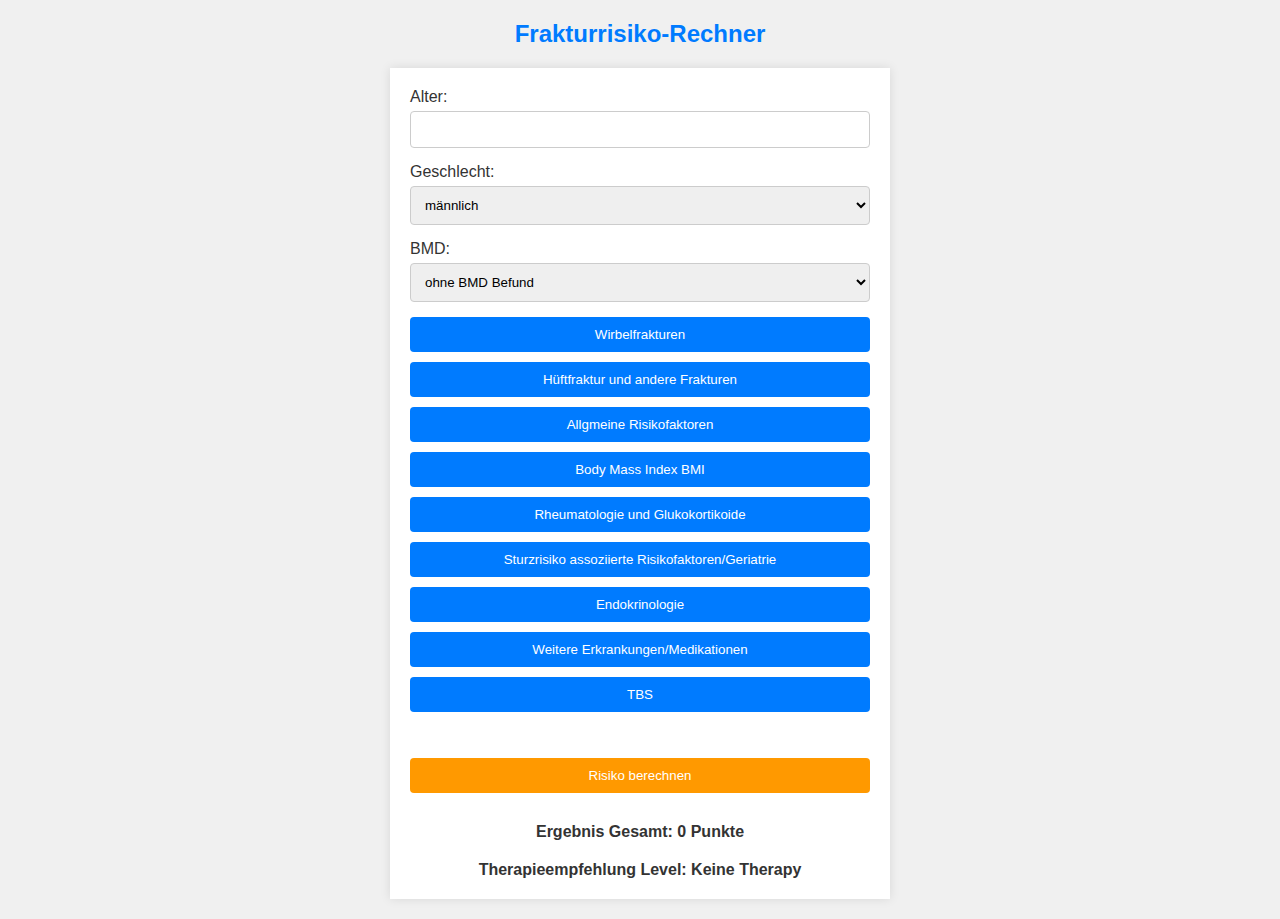
==== commit cef480cf: "small changes" ====
--- a/index.html
+++ b/index.html
@@ -14,6 +14,7 @@
         <label for="age">Alter:</label>
         <input type="number" id="age" required><br>
 
+        <!-- Prevent reload of page if enter is pressed in age input field-->
         <script>
             document.getElementById('age').addEventListener('keydown', function(event) {
                 if (event.key === 'Enter') {
@@ -139,7 +140,9 @@
             <input type="checkbox" data-points="1.8" > TBS Z-Score: -2,5 SD <br><br>
         </div>
 
-        <button type="button" onclick="update()">Risiko berechnen</button>
+        <br><br>
+
+        <button type="button" onclick="update()" style="background-color: #ff9900">Risiko berechnen</button>
 
         <!-- This is a comment 
         <p>Ergebnis Gruppe 1: <span id="resultSpan1">0</span> Punkte</p>
@@ -153,7 +156,7 @@
         <p>Ergebnis Gruppe 9: <span id="resultSpan9">0</span> Punkte</p> <br>
         -->
         <p>Ergebnis Gesamt: <span id="resultSpanTotal">0</span> Punkte</p>
-        <p>Therapieempfehlung Level: <span id="therapyLevel">0</span> </p>
+        <p>Therapieempfehlung Level: <span id="therapyLevel">Keine Therapy</span> </p>
 
     </form>
 
--- a/styles/main.css
+++ b/styles/main.css
@@ -51,6 +51,13 @@
 }
 
 /* Style buttons */
+.container {
+    display: flex;
+    flex-direction: column;
+    align-items: center; /* Align buttons in the middle */
+    justify-content: center;
+}
+
 button {
     background-color: #007bff;
     color: #fff;
@@ -58,6 +65,8 @@
     border: none;
     border-radius: 4px;
     cursor: pointer;
+    margin-bottom: 10px; /* Add bottom margin */
+    width: 100%; /* Set a fixed width for the buttons */
 }
 
 /* Style the result paragraph */
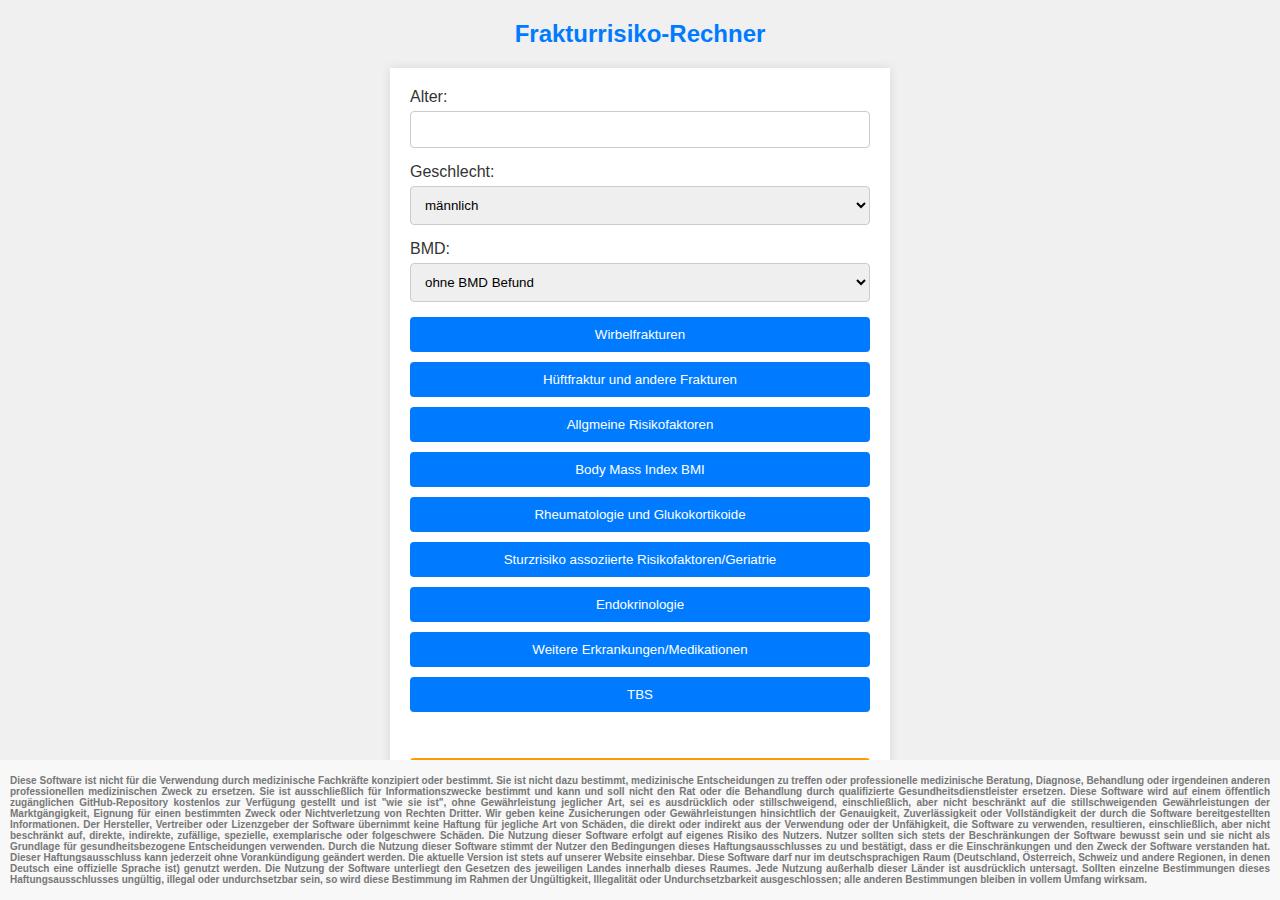
==== commit 4ae6d97a: "Add disclaimer" ====
--- a/index.html
+++ b/index.html
@@ -160,8 +160,19 @@
 
     </form>
 
-    <table id="matrixTable" border="1">
-        <!-- Hier wird Ihre Matrix eingefügt -->
-    </table>
+    <div class="disclaimer">
+        <p>
+            Diese Software ist nicht für die Verwendung durch medizinische Fachkräfte konzipiert oder bestimmt. Sie ist nicht dazu bestimmt, medizinische Entscheidungen zu treffen oder professionelle medizinische Beratung, Diagnose, Behandlung oder irgendeinen anderen professionellen medizinischen Zweck zu ersetzen. Sie ist ausschließlich für Informationszwecke bestimmt und kann und soll nicht den Rat oder die Behandlung durch qualifizierte Gesundheitsdienstleister ersetzen.
+            Diese Software wird auf einem öffentlich zugänglichen GitHub-Repository kostenlos zur Verfügung gestellt und ist "wie sie ist", ohne Gewährleistung jeglicher Art, sei es ausdrücklich oder stillschweigend, einschließlich, aber nicht beschränkt auf die stillschweigenden Gewährleistungen der Marktgängigkeit, Eignung für einen bestimmten Zweck oder Nichtverletzung von Rechten Dritter.
+            Wir geben keine Zusicherungen oder Gewährleistungen hinsichtlich der Genauigkeit, Zuverlässigkeit oder Vollständigkeit der durch die Software bereitgestellten Informationen.
+            Der Hersteller, Vertreiber oder Lizenzgeber der Software übernimmt keine Haftung für jegliche Art von Schäden, die direkt oder indirekt aus der Verwendung oder der Unfähigkeit, die Software zu verwenden, resultieren, einschließlich, aber nicht beschränkt auf, direkte, indirekte, zufällige, spezielle, exemplarische oder folgeschwere Schäden.
+            Die Nutzung dieser Software erfolgt auf eigenes Risiko des Nutzers. Nutzer sollten sich stets der Beschränkungen der Software bewusst sein und sie nicht als Grundlage für gesundheitsbezogene Entscheidungen verwenden.
+            Durch die Nutzung dieser Software stimmt der Nutzer den Bedingungen dieses Haftungsausschlusses zu und bestätigt, dass er die Einschränkungen und den Zweck der Software verstanden hat.
+            Dieser Haftungsausschluss kann jederzeit ohne Vorankündigung geändert werden. Die aktuelle Version ist stets auf unserer Website einsehbar.
+            Diese Software darf nur im deutschsprachigen Raum (Deutschland, Österreich, Schweiz und andere Regionen, in denen Deutsch eine offizielle Sprache ist) genutzt werden. Die Nutzung der Software unterliegt den Gesetzen des jeweiligen Landes innerhalb dieses Raumes. Jede Nutzung außerhalb dieser Länder ist ausdrücklich untersagt.
+            Sollten einzelne Bestimmungen dieses Haftungsausschlusses ungültig, illegal oder undurchsetzbar sein, so wird diese Bestimmung im Rahmen der Ungültigkeit, Illegalität oder Undurchsetzbarkeit ausgeschlossen; alle anderen Bestimmungen bleiben in vollem Umfang wirksam.
+        </p>
+    </div>
+
 </body>
 </html>
--- a/styles/main.css
+++ b/styles/main.css
@@ -58,6 +58,26 @@
     justify-content: center;
 }
 
+.disclaimer {
+    position: fixed;
+    bottom: 0;
+    left: 0;
+    width: 100%;
+    background-color: #f8f8f8;
+    padding: 10px;
+    text-align: justify;
+    font-size: 10px;
+    color: #777;
+    box-sizing: border-box;
+    max-width: 100%;
+    overflow-x: hidden;
+}
+
+.disclaimer p {
+    margin: 5px 0;
+    text-align: justify;
+}
+
 button {
     background-color: #007bff;
     color: #fff;
